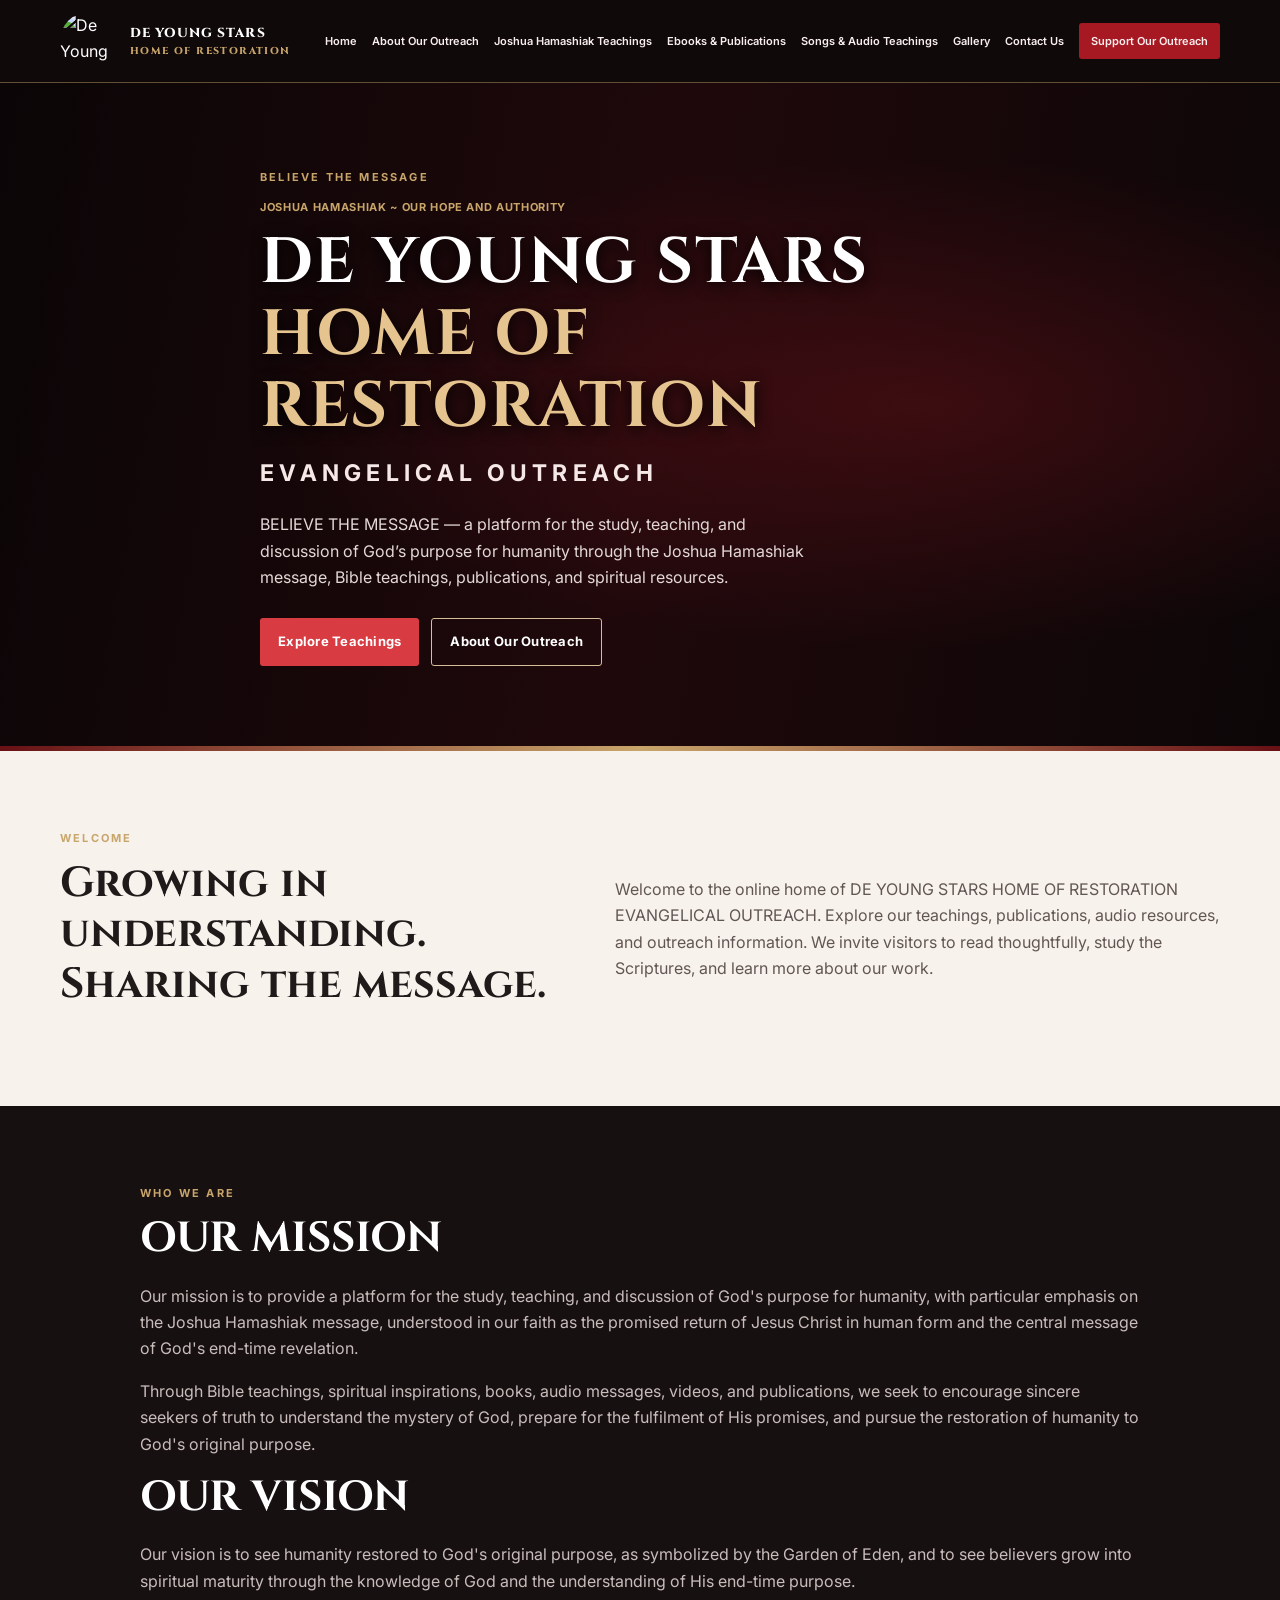
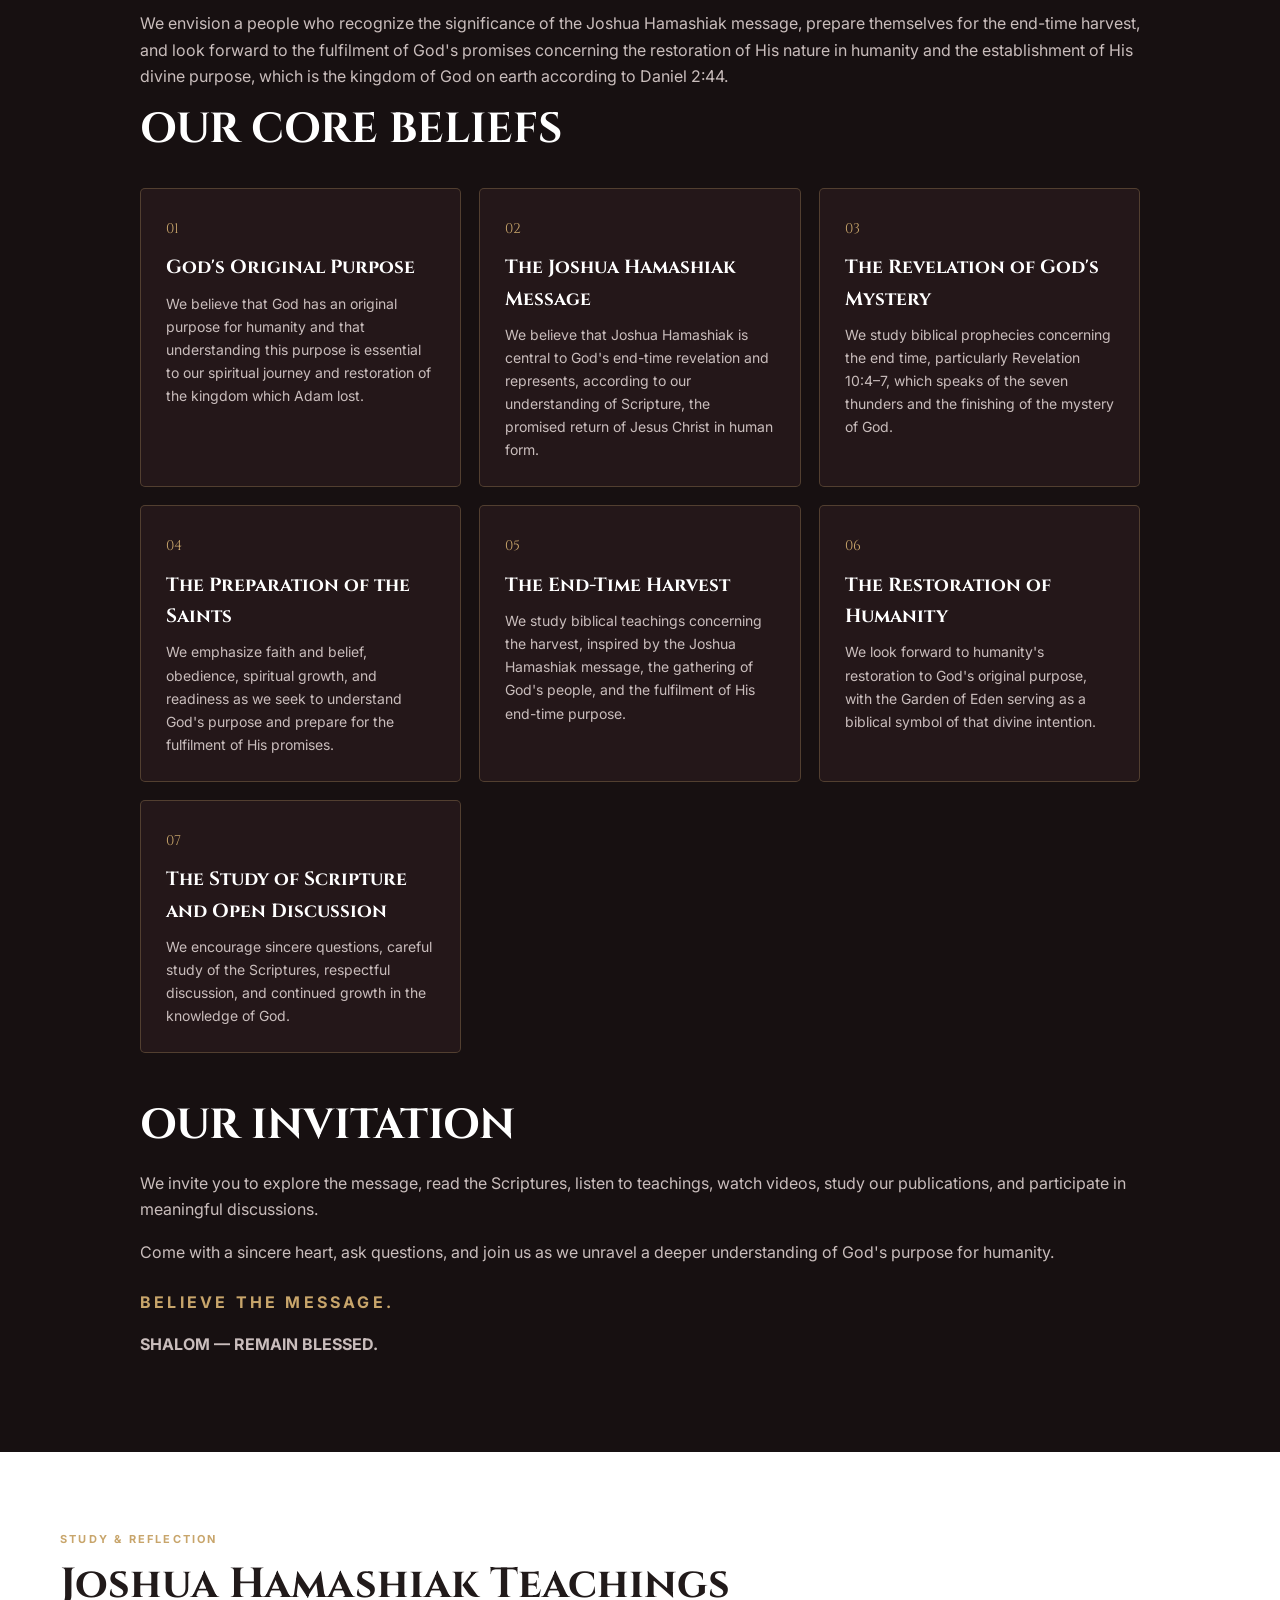
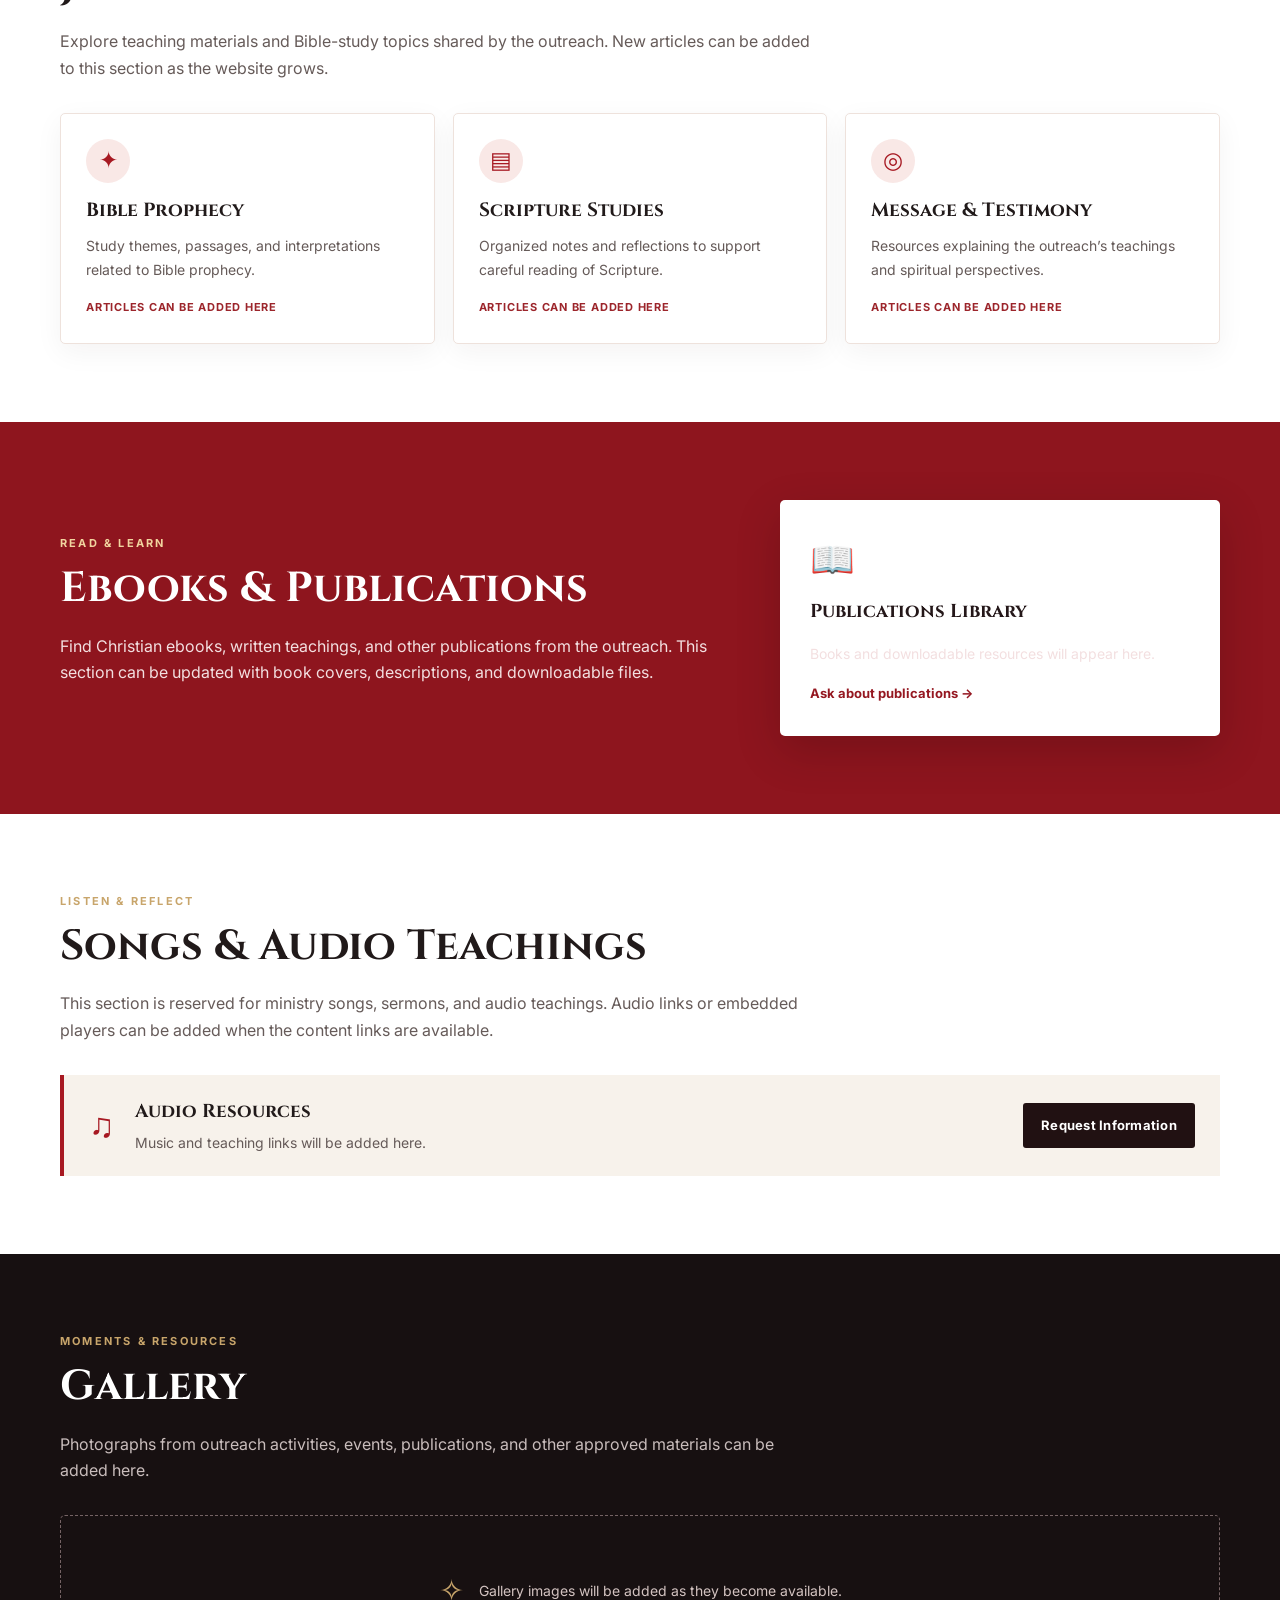
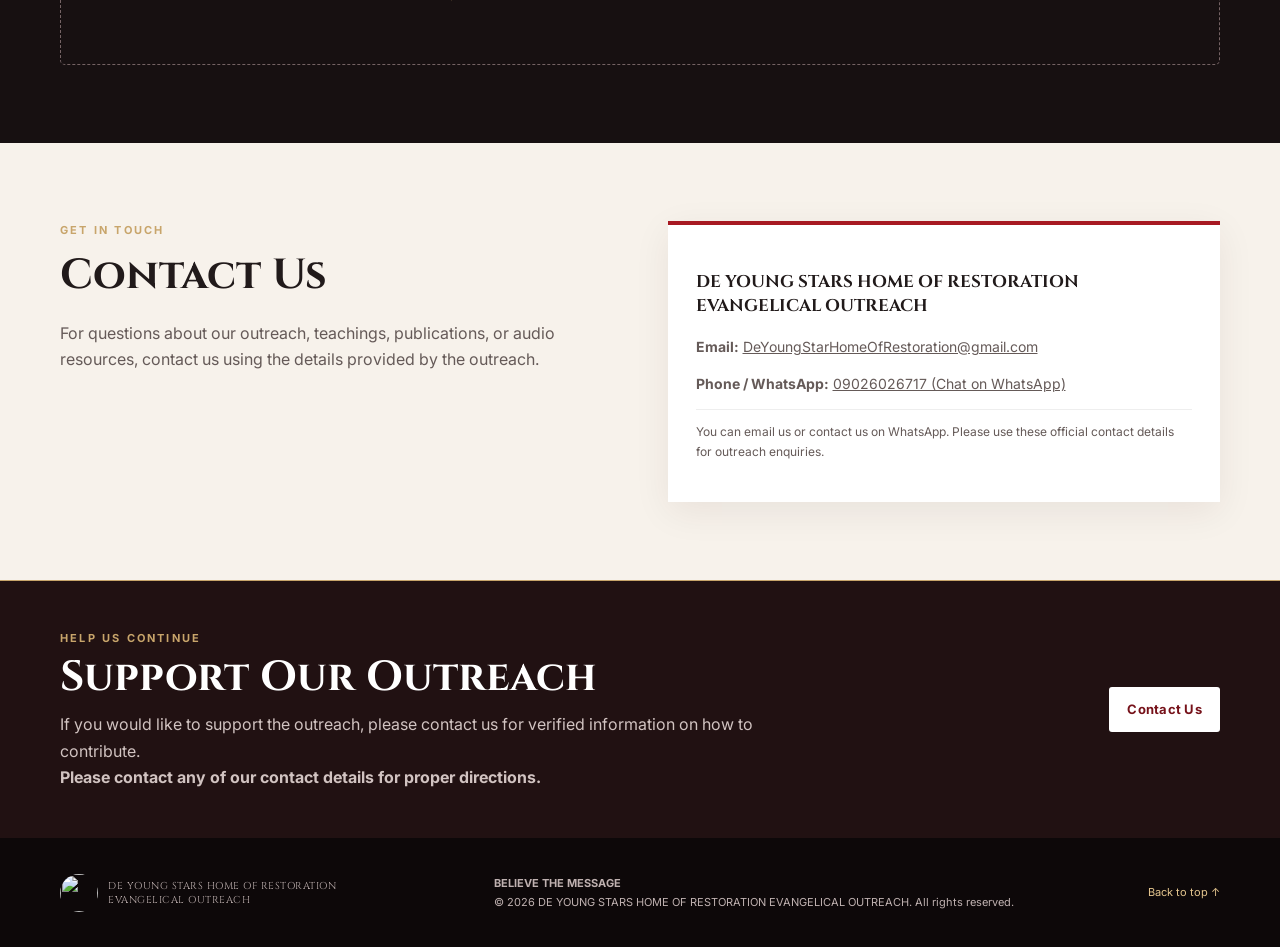
==== index.html @ 3cd27f28 "Add files via upload" ====
<!doctype html>
<html lang="en">
<head>
  <meta charset="utf-8">
  <meta name="viewport" content="width=device-width, initial-scale=1">
  <meta name="description" content="DE YOUNG STARS HOME OF RESTORATION EVANGELICAL OUTREACH — Bible teachings, Christian publications, songs and outreach information.">
  <meta name="theme-color" content="#170b0c">
  <title>DE YOUNG STARS HOME OF RESTORATION EVANGELICAL OUTREACH</title>
  <link rel="stylesheet" href="styles.css">
</head>
<body>
  <a class="skip-link" href="#main">Skip to content</a>
  <header class="site-header">
    <div class="container header-inner">
      <a class="brand" href="#home" aria-label="De Young Stars Home of Restoration Evangelical Outreach home">
        <img src="assets/logo.png" alt="De Young Stars Home of Restoration Evangelical Outreach logo">
        <span class="brand-name">DE YOUNG STARS <small>HOME OF RESTORATION</small></span>
      </a>
      <button class="menu-toggle" id="menuToggle" aria-expanded="false" aria-controls="siteNav">Menu ☰</button>
      <nav id="siteNav" class="site-nav" aria-label="Main navigation">
        <a href="#home">Home</a>
        <a href="#about">About Our Outreach</a>
        <a href="#teachings">Joshua Hamashiak Teachings</a>
        <a href="#publications">Ebooks &amp; Publications</a>
        <a href="#audio">Songs &amp; Audio Teachings</a>
        <a href="#gallery">Gallery</a>
        <a href="#contact">Contact Us</a>
        <a class="nav-support" href="#support">Support Our Outreach</a>
      </nav>
    </div>
  </header>

  <main id="main">
    <section class="hero" id="home">
      <div class="hero-overlay"></div>
      <div class="container hero-content">
        <p class="eyebrow">BELIEVE THE MESSAGE</p>
        <p class="eyebrow secondary-slogan">JOSHUA HAMASHIAK ~ OUR HOPE AND AUTHORITY</p>
        <h1>DE YOUNG STARS<br><span>HOME OF RESTORATION</span></h1>
        <p class="hero-subtitle">EVANGELICAL OUTREACH</p>
        <p class="hero-copy">BELIEVE THE MESSAGE — a platform for the study, teaching, and discussion of God’s purpose for humanity through the Joshua Hamashiak message, Bible teachings, publications, and spiritual resources.</p>
        <div class="hero-actions">
          <a class="button button-primary" href="#teachings">Explore Teachings</a>
          <a class="button button-outline" href="#about">About Our Outreach</a>
        </div>
      </div>
    </section>

    <section class="welcome section" aria-labelledby="welcome-title">
      <div class="container welcome-grid">
        <div>
          <p class="eyebrow">Welcome</p>
          <h2 id="welcome-title">Growing in understanding. Sharing the message.</h2>
        </div>
        <p>Welcome to the online home of DE YOUNG STARS HOME OF RESTORATION EVANGELICAL OUTREACH. Explore our teachings, publications, audio resources, and outreach information. We invite visitors to read thoughtfully, study the Scriptures, and learn more about our work.</p>
      </div>
    </section>

    <section class="section section-dark" id="about">
      <div class="container narrow">
        <p class="eyebrow">Who We Are</p>
        <h2>OUR MISSION</h2>
        <p>Our mission is to provide a platform for the study, teaching, and discussion of God's purpose for humanity, with particular emphasis on the Joshua Hamashiak message, understood in our faith as the promised return of Jesus Christ in human form and the central message of God's end-time revelation.</p>
        <p>Through Bible teachings, spiritual inspirations, books, audio messages, videos, and publications, we seek to encourage sincere seekers of truth to understand the mystery of God, prepare for the fulfilment of His promises, and pursue the restoration of humanity to God's original purpose.</p>
        <h2>OUR VISION</h2>
        <p>Our vision is to see humanity restored to God's original purpose, as symbolized by the Garden of Eden, and to see believers grow into spiritual maturity through the knowledge of God and the understanding of His end-time purpose.</p>
        <p>We envision a people who recognize the significance of the Joshua Hamashiak message, prepare themselves for the end-time harvest, and look forward to the fulfilment of God's promises concerning the restoration of His nature in humanity and the establishment of His divine purpose, which is the kingdom of God on earth according to Daniel 2:44.</p>
        <h2>OUR CORE BELIEFS</h2>
        <div class="info-cards">
          <article class="info-card"><span class="card-number">01</span><h3>God's Original Purpose</h3><p>We believe that God has an original purpose for humanity and that understanding this purpose is essential to our spiritual journey and restoration of the kingdom which Adam lost.</p></article>
          <article class="info-card"><span class="card-number">02</span><h3>The Joshua Hamashiak Message</h3><p>We believe that Joshua Hamashiak is central to God's end-time revelation and represents, according to our understanding of Scripture, the promised return of Jesus Christ in human form.</p></article>
          <article class="info-card"><span class="card-number">03</span><h3>The Revelation of God's Mystery</h3><p>We study biblical prophecies concerning the end time, particularly Revelation 10:4–7, which speaks of the seven thunders and the finishing of the mystery of God.</p></article>
          <article class="info-card"><span class="card-number">04</span><h3>The Preparation of the Saints</h3><p>We emphasize faith and belief, obedience, spiritual growth, and readiness as we seek to understand God's purpose and prepare for the fulfilment of His promises.</p></article>
          <article class="info-card"><span class="card-number">05</span><h3>The End-Time Harvest</h3><p>We study biblical teachings concerning the harvest, inspired by the Joshua Hamashiak message, the gathering of God's people, and the fulfilment of His end-time purpose.</p></article>
          <article class="info-card"><span class="card-number">06</span><h3>The Restoration of Humanity</h3><p>We look forward to humanity's restoration to God's original purpose, with the Garden of Eden serving as a biblical symbol of that divine intention.</p></article>
          <article class="info-card"><span class="card-number">07</span><h3>The Study of Scripture and Open Discussion</h3><p>We encourage sincere questions, careful study of the Scriptures, respectful discussion, and continued growth in the knowledge of God.</p></article>
        </div>
        <h2 style="margin-top:48px">OUR INVITATION</h2>
        <p>We invite you to explore the message, read the Scriptures, listen to teachings, watch videos, study our publications, and participate in meaningful discussions.</p>
        <p>Come with a sincere heart, ask questions, and join us as we unravel a deeper understanding of God's purpose for humanity.</p>
        <p class="eyebrow" style="font-size:16px;margin-top:24px">BELIEVE THE MESSAGE.</p>
        <p><strong>SHALOM — REMAIN BLESSED.</strong></p>
      </div>
    </section>

    <section class="section" id="teachings">
      <div class="container">
        <p class="eyebrow">Study &amp; Reflection</p>
        <h2>Joshua Hamashiak Teachings</h2>
        <p class="section-intro">Explore teaching materials and Bible-study topics shared by the outreach. New articles can be added to this section as the website grows.</p>
        <div class="feature-grid">
          <article class="feature-card">
            <div class="feature-icon">✦</div>
            <h3>Bible Prophecy</h3>
            <p>Study themes, passages, and interpretations related to Bible prophecy.</p>
            <span class="coming-soon">Articles can be added here</span>
          </article>
          <article class="feature-card">
            <div class="feature-icon">▤</div>
            <h3>Scripture Studies</h3>
            <p>Organized notes and reflections to support careful reading of Scripture.</p>
            <span class="coming-soon">Articles can be added here</span>
          </article>
          <article class="feature-card">
            <div class="feature-icon">◎</div>
            <h3>Message &amp; Testimony</h3>
            <p>Resources explaining the outreach’s teachings and spiritual perspectives.</p>
            <span class="coming-soon">Articles can be added here</span>
          </article>
        </div>
      </div>
    </section>

    <section class="section section-red" id="publications">
      <div class="container publication-layout">
        <div>
          <p class="eyebrow">Read &amp; Learn</p>
          <h2>Ebooks &amp; Publications</h2>
          <p>Find Christian ebooks, written teachings, and other publications from the outreach. This section can be updated with book covers, descriptions, and downloadable files.</p>
        </div>
        <div class="publication-placeholder">
          <div class="book-mark">📖</div>
          <h3>Publications Library</h3>
          <p>Books and downloadable resources will appear here.</p>
          <a class="text-link" href="#contact">Ask about publications →</a>
        </div>
      </div>
    </section>

    <section class="section" id="audio">
      <div class="container">
        <p class="eyebrow">Listen &amp; Reflect</p>
        <h2>Songs &amp; Audio Teachings</h2>
        <p class="section-intro">This section is reserved for ministry songs, sermons, and audio teachings. Audio links or embedded players can be added when the content links are available.</p>
        <div class="audio-panel">
          <div class="audio-symbol">♫</div>
          <div><h3>Audio Resources</h3><p>Music and teaching links will be added here.</p></div>
          <a class="button button-dark" href="#contact">Request Information</a>
        </div>
      </div>
    </section>

    <section class="section section-dark" id="gallery">
      <div class="container">
        <p class="eyebrow">Moments &amp; Resources</p>
        <h2>Gallery</h2>
        <p class="section-intro">Photographs from outreach activities, events, publications, and other approved materials can be added here.</p>
        <div class="gallery-empty"><span>✧</span><p>Gallery images will be added as they become available.</p></div>
      </div>
    </section>

    <section class="section contact-section" id="contact">
      <div class="container contact-grid">
        <div>
          <p class="eyebrow">Get in Touch</p>
          <h2>Contact Us</h2>
          <p>For questions about our outreach, teachings, publications, or audio resources, contact us using the details provided by the outreach.</p>
        </div>
        <div class="contact-card">
          <h3>DE YOUNG STARS HOME OF RESTORATION EVANGELICAL OUTREACH</h3>
          <p><strong>Email:</strong> <a href="mailto:DeYoungStarHomeOfRestoration@gmail.com">DeYoungStarHomeOfRestoration@gmail.com</a></p>
          <p><strong>Phone / WhatsApp:</strong> <a href="https://wa.me/2349026026717" target="_blank" rel="noopener noreferrer">09026026717 (Chat on WhatsApp)</a></p>
          <p class="small-note">You can email us or contact us on WhatsApp. Please use these official contact details for outreach enquiries.</p>
        </div>
      </div>
    </section>

    <section class="support-banner" id="support">
      <div class="container support-inner">
        <div><p class="eyebrow">Help Us Continue</p><h2>Support Our Outreach</h2><p>If you would like to support the outreach, please contact us for verified information on how to contribute.</p><p><strong>Please contact any of our contact details for proper directions.</strong></p></div>
        <a class="button button-light" href="#contact">Contact Us</a>
      </div>
    </section>
  </main>

  <footer class="site-footer">
    <div class="container footer-inner">
      <div class="footer-brand"><img src="assets/logo.png" alt=""><span>DE YOUNG STARS HOME OF RESTORATION EVANGELICAL OUTREACH</span></div>
      <p><strong>BELIEVE THE MESSAGE</strong><br>© <span id="year"></span> DE YOUNG STARS HOME OF RESTORATION EVANGELICAL OUTREACH. All rights reserved.</p>
      <a href="#home">Back to top ↑</a>
    </div>
  </footer>
  <script src="script.js"></script>
</body>
</html>
---- styles.css ----
@import url('https://fonts.googleapis.com/css2?family=Cinzel:wght@500;600;700;800&family=Inter:wght@400;500;600;700&display=swap');
:root{--black:#10090a;--dark:#1b1011;--red:#a71922;--red2:#d83b42;--gold:#c8a56b;--cream:#f7f2eb;--white:#fff;--muted:#bcb2b0;--max:1160px}
*{box-sizing:border-box}html{scroll-behavior:smooth;scroll-padding-top:90px}body{margin:0;background:#fff;color:#211a1a;font-family:Inter,Arial,sans-serif;line-height:1.65}a{color:inherit}.container{width:min(var(--max),calc(100% - 36px));margin-inline:auto}.skip-link{position:absolute;left:-9999px;top:auto}.skip-link:focus{left:10px;top:10px;background:#fff;padding:10px;z-index:1000}
.site-header{background:#10090a;color:#fff;border-bottom:1px solid rgba(200,165,107,.45);position:sticky;top:0;z-index:50}.header-inner{min-height:82px;display:flex;align-items:center;justify-content:space-between;gap:20px}.brand{display:flex;align-items:center;gap:12px;text-decoration:none;min-width:210px}.brand img{width:58px;height:58px;object-fit:contain;border-radius:50%}.brand-name{font-family:Cinzel,Georgia,serif;font-size:13px;font-weight:800;letter-spacing:.08em;line-height:1.25}.brand-name small{display:block;color:var(--gold);font-size:10px;letter-spacing:.14em;margin-top:4px}.site-nav{display:flex;align-items:center;justify-content:flex-end;gap:15px;flex-wrap:wrap}.site-nav a{text-decoration:none;font-size:11px;font-weight:600;color:#f8eeee;transition:color .2s}.site-nav a:hover{color:#e8bd7c}.site-nav .nav-support{background:var(--red);padding:9px 12px;border-radius:3px}.menu-toggle{display:none;background:transparent;border:1px solid #7c6665;color:#fff;border-radius:4px;padding:9px 12px}
.hero{position:relative;min-height:570px;display:flex;align-items:center;color:#fff;background:linear-gradient(100deg,rgba(10,5,6,.96),rgba(34,8,11,.82),rgba(10,5,6,.7)),url('assets/logo.png') center 38%/min(75vw,650px) auto no-repeat,#10090a;overflow:hidden}.hero:after{content:"";position:absolute;inset:auto 0 0;height:5px;background:linear-gradient(90deg,#681015,var(--gold),#681015)}.hero-overlay{position:absolute;inset:0;background:radial-gradient(ellipse at 72% 48%,rgba(183,29,39,.23),transparent 50%);pointer-events:none}.hero-content{position:relative;z-index:1;padding:85px 0;max-width:760px}.eyebrow{text-transform:uppercase;letter-spacing:.2em;font-size:11px;font-weight:700;color:var(--gold);margin:0 0 12px}.hero h1{font-family:Cinzel,Georgia,serif;font-size:clamp(34px,6vw,64px);line-height:1.12;letter-spacing:.025em;margin:0 0 12px;text-shadow:0 3px 15px #000}.hero h1 span{color:#e5c48f}.hero-subtitle{font-size:clamp(16px,2.5vw,23px);font-weight:700;letter-spacing:.23em;color:#f5e8e6;margin:0 0 18px}.hero-copy{max-width:560px;color:#e4d9d7;font-size:16px}.hero-actions{display:flex;gap:12px;flex-wrap:wrap;margin-top:28px}.button{display:inline-flex;align-items:center;justify-content:center;padding:12px 18px;text-decoration:none;border-radius:3px;font-size:13px;font-weight:700;letter-spacing:.02em}.button-primary{background:var(--red2);color:#fff}.button-outline{border:1px solid #d6bd9c;color:#fff}.button-dark{background:#211112;color:#fff}.button-light{background:#fff;color:#76121a}
.section{padding:78px 0}.section h2,.welcome h2,.support-banner h2{font-family:Cinzel,Georgia,serif;font-size:clamp(28px,4vw,42px);line-height:1.2;margin:0 0 18px}.section-intro{max-width:760px;color:#665b59;margin:0 0 32px}.welcome{background:var(--cream)}.welcome-grid{display:grid;grid-template-columns:1fr 1.2fr;gap:50px;align-items:center}.welcome-grid>p{color:#625654;margin:0}.section-dark{background:#171011;color:#fff}.section-dark .section-intro,.section-dark .narrow>p:not(.eyebrow){color:#c9bdbc}.narrow{max-width:1000px}.info-cards,.feature-grid{display:grid;grid-template-columns:repeat(3,1fr);gap:18px;margin-top:32px}.info-card,.feature-card{padding:25px;background:#241719;border:1px solid rgba(200,165,107,.28);border-radius:5px}.card-number{color:var(--gold);font-family:Cinzel,Georgia,serif;font-size:14px}.info-card h3,.feature-card h3{font-family:Cinzel,Georgia,serif;margin:12px 0 8px;font-size:19px}.info-card p,.feature-card p{font-size:14px;color:#c9bdbc;margin:0}.feature-card{background:#fff;border:1px solid #eee2dc;box-shadow:0 8px 28px rgba(34,12,13,.05);color:#211a1a}.feature-card p{color:#655a58}.feature-icon{width:44px;height:44px;border-radius:50%;display:grid;place-items:center;background:#f9e8e6;color:var(--red);font-size:23px}.coming-soon{display:inline-block;margin-top:17px;color:#9c252b;font-size:11px;font-weight:700;text-transform:uppercase;letter-spacing:.07em}
.section-red{background:#8e151e;color:#fff;position:relative;overflow:hidden}.section-red:after{content:"✦";position:absolute;right:4%;top:4%;font-size:240px;color:rgba(255,255,255,.04);pointer-events:none}.publication-layout{display:grid;grid-template-columns:1.2fr .8fr;gap:60px;align-items:center;position:relative;z-index:1}.section-red .eyebrow{color:#f1d49f}.publication-layout>div>p:not(.eyebrow){color:#f3dfe0}.publication-placeholder{background:#fff;color:#241719;border-radius:5px;padding:30px;box-shadow:0 15px 45px rgba(30,0,0,.2)}.book-mark{font-size:36px}.publication-placeholder h3{font-family:Cinzel,Georgia,serif;margin:8px 0}.publication-placeholder p{color:#6b5c5b;font-size:14px}.text-link{color:#951821;font-weight:700;font-size:13px;text-decoration:none}.audio-panel{display:flex;align-items:center;gap:20px;background:var(--cream);border-left:4px solid var(--red);padding:22px 25px}.audio-symbol{font-size:34px;color:var(--red)}.audio-panel h3{margin:0;font-family:Cinzel,Georgia,serif}.audio-panel p{margin:3px 0 0;color:#655a58;font-size:14px}.audio-panel .button{margin-left:auto;white-space:nowrap}.gallery-empty{border:1px dashed #756364;border-radius:5px;min-height:150px;display:flex;align-items:center;justify-content:center;gap:15px;color:#d3c3c1}.gallery-empty span{font-size:30px;color:var(--gold)}.gallery-empty p{font-size:14px}
.contact-section{background:#f7f2eb}.contact-grid{display:grid;grid-template-columns:1fr 1fr;gap:55px;align-items:start}.contact-grid>div>p:not(.eyebrow){color:#655a58}.contact-card{background:#fff;padding:28px;border-top:4px solid var(--red);box-shadow:0 10px 35px rgba(50,20,20,.07)}.contact-card h3{font-family:Cinzel,Georgia,serif;font-size:17px;line-height:1.4}.contact-card p{font-size:14px}.small-note{font-size:12px!important;color:#8b7c79;border-top:1px solid #eee;padding-top:12px}.support-banner{background:#211112;color:#fff;padding:48px 0;border-top:1px solid var(--gold)}.support-inner{display:flex;align-items:center;justify-content:space-between;gap:30px}.support-banner h2{margin-bottom:8px}.support-banner p:not(.eyebrow){color:#d1c3c1;margin:0;max-width:700px}.support-banner .eyebrow{margin-bottom:6px}.site-footer{background:#0d0809;color:#bfb1b0;padding:25px 0}.footer-inner{display:flex;align-items:center;justify-content:space-between;gap:20px;flex-wrap:wrap}.footer-inner p,.footer-inner>a{font-size:11px}.footer-inner>a{color:#e4c58e;text-decoration:none}.footer-brand{display:flex;align-items:center;gap:10px;max-width:300px;font-family:Cinzel,Georgia,serif;font-size:10px;line-height:1.4;letter-spacing:.05em}.footer-brand img{width:38px;height:38px;object-fit:contain;border-radius:50%}
@media(max-width:1000px){.header-inner{align-items:center}.menu-toggle{display:block;margin-left:auto}.site-nav{display:none;position:absolute;left:0;right:0;top:82px;background:#10090a;padding:18px;align-items:stretch;flex-direction:column;gap:0;border-bottom:1px solid var(--gold)}.site-nav.open{display:flex}.site-nav a{font-size:13px;padding:11px 8px;border-bottom:1px solid rgba(255,255,255,.08)}.site-nav .nav-support{margin-top:10px;text-align:center}.welcome-grid,.publication-layout,.contact-grid{grid-template-columns:1fr;gap:24px}.hero{background-size:auto, min(88vw,560px) auto;background-position:center, right 45% center}.hero-content{max-width:680px}.info-cards,.feature-grid{grid-template-columns:1fr 1fr}}
@media(max-width:600px){.container{width:calc(100% - 28px)}.header-inner{min-height:72px}.brand img{width:48px;height:48px}.brand-name{font-size:11px}.brand-name small{font-size:9px}.site-nav{top:72px}.hero{min-height:540px;background-size:auto, min(105vw,500px) auto;background-position:center, right -80px center}.hero-content{padding:70px 0}.hero-copy{font-size:14px;max-width:90%}.hero-actions{align-items:stretch;flex-direction:column;max-width:230px}.section{padding:56px 0}.info-cards,.feature-grid{grid-template-columns:1fr}.audio-panel{align-items:flex-start;flex-wrap:wrap}.audio-panel .button{margin-left:0}.support-inner{align-items:flex-start;flex-direction:column}.footer-inner{align-items:flex-start;flex-direction:column;gap:8px}}

.secondary-slogan { letter-spacing: .06em; font-weight: 700; }
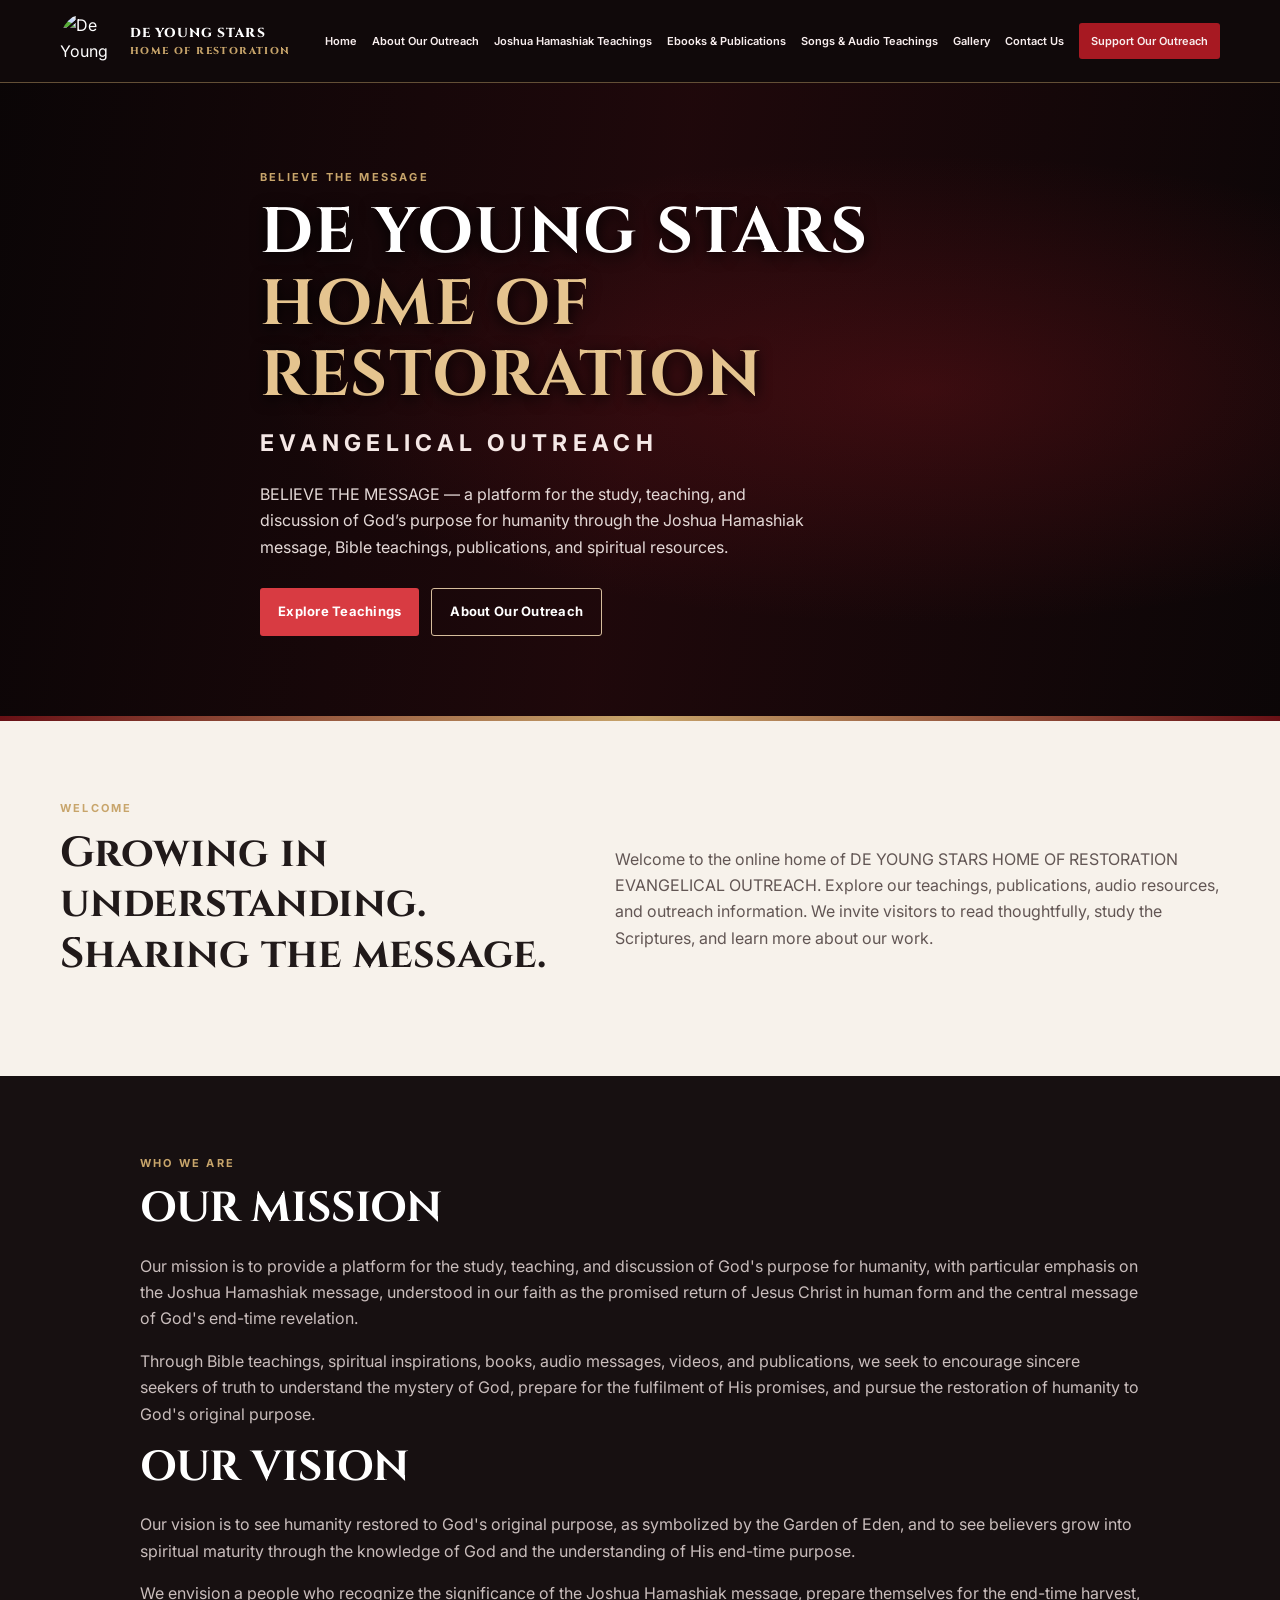
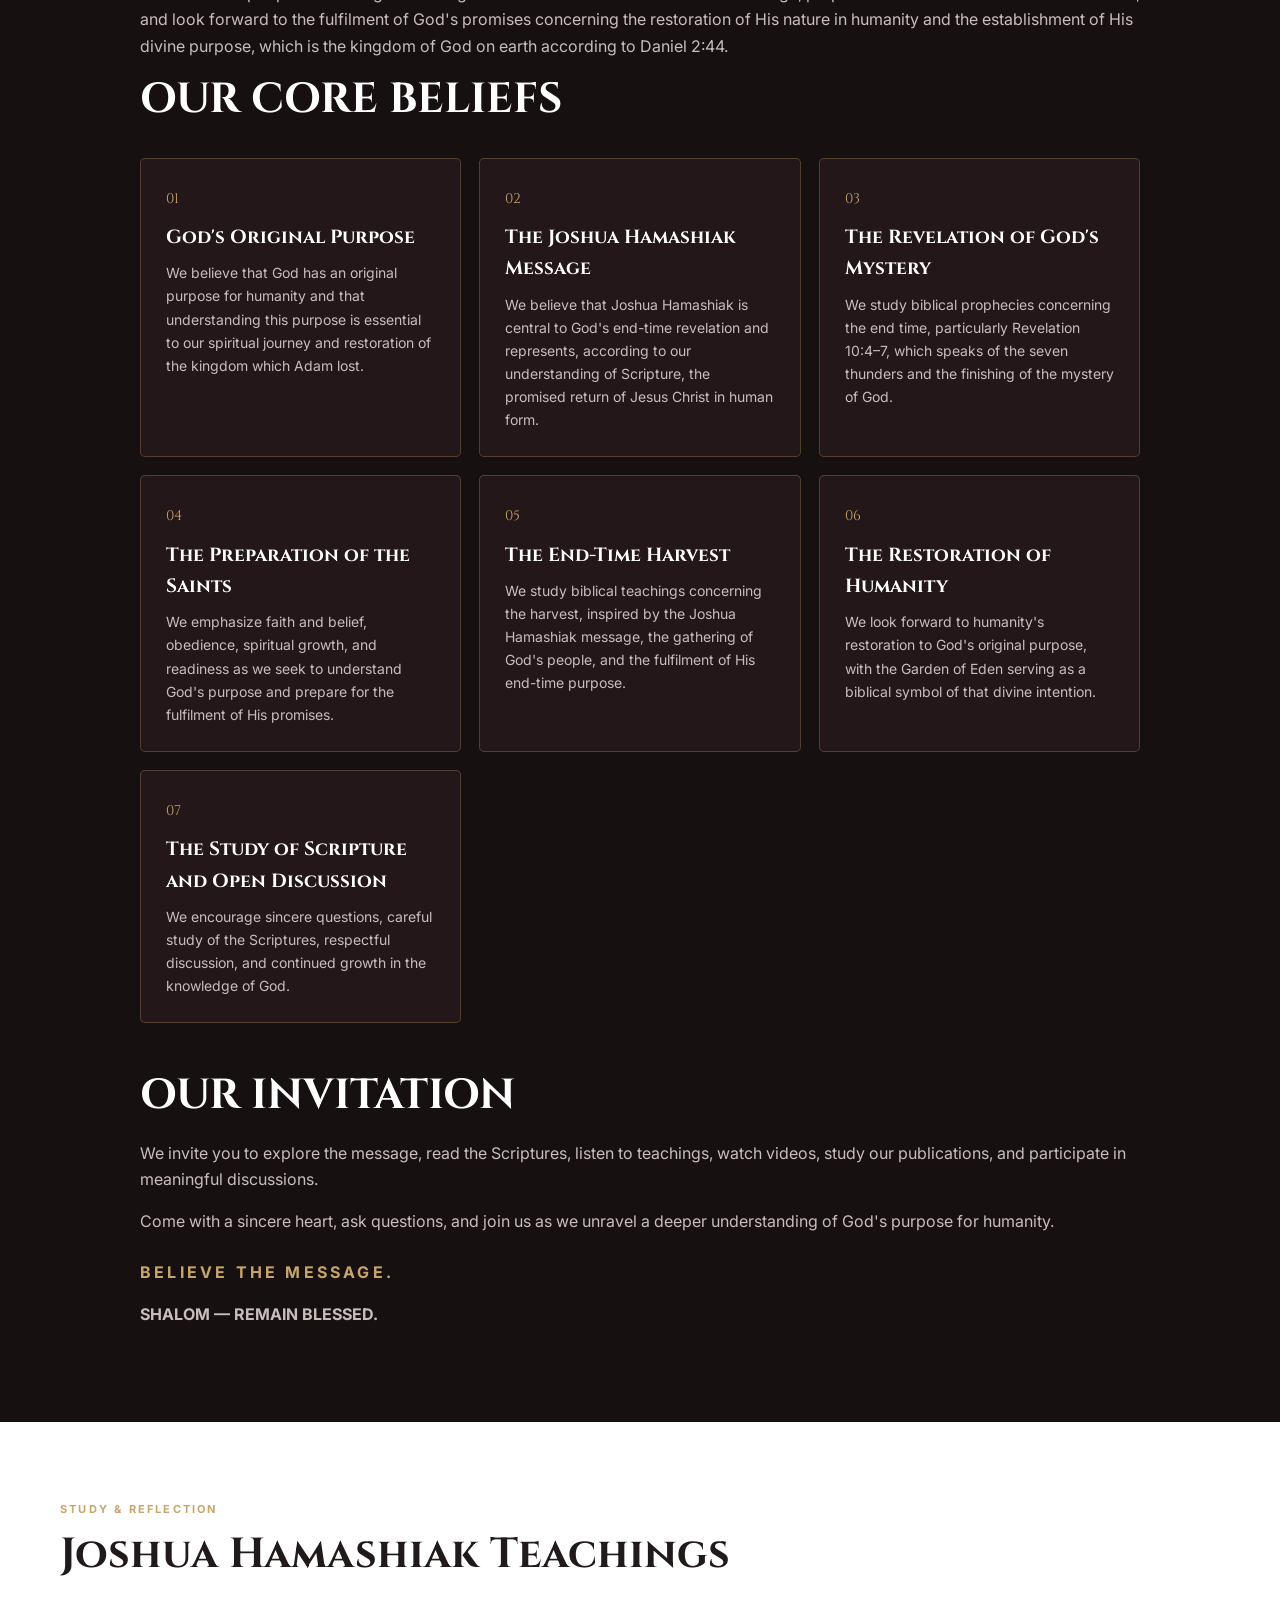
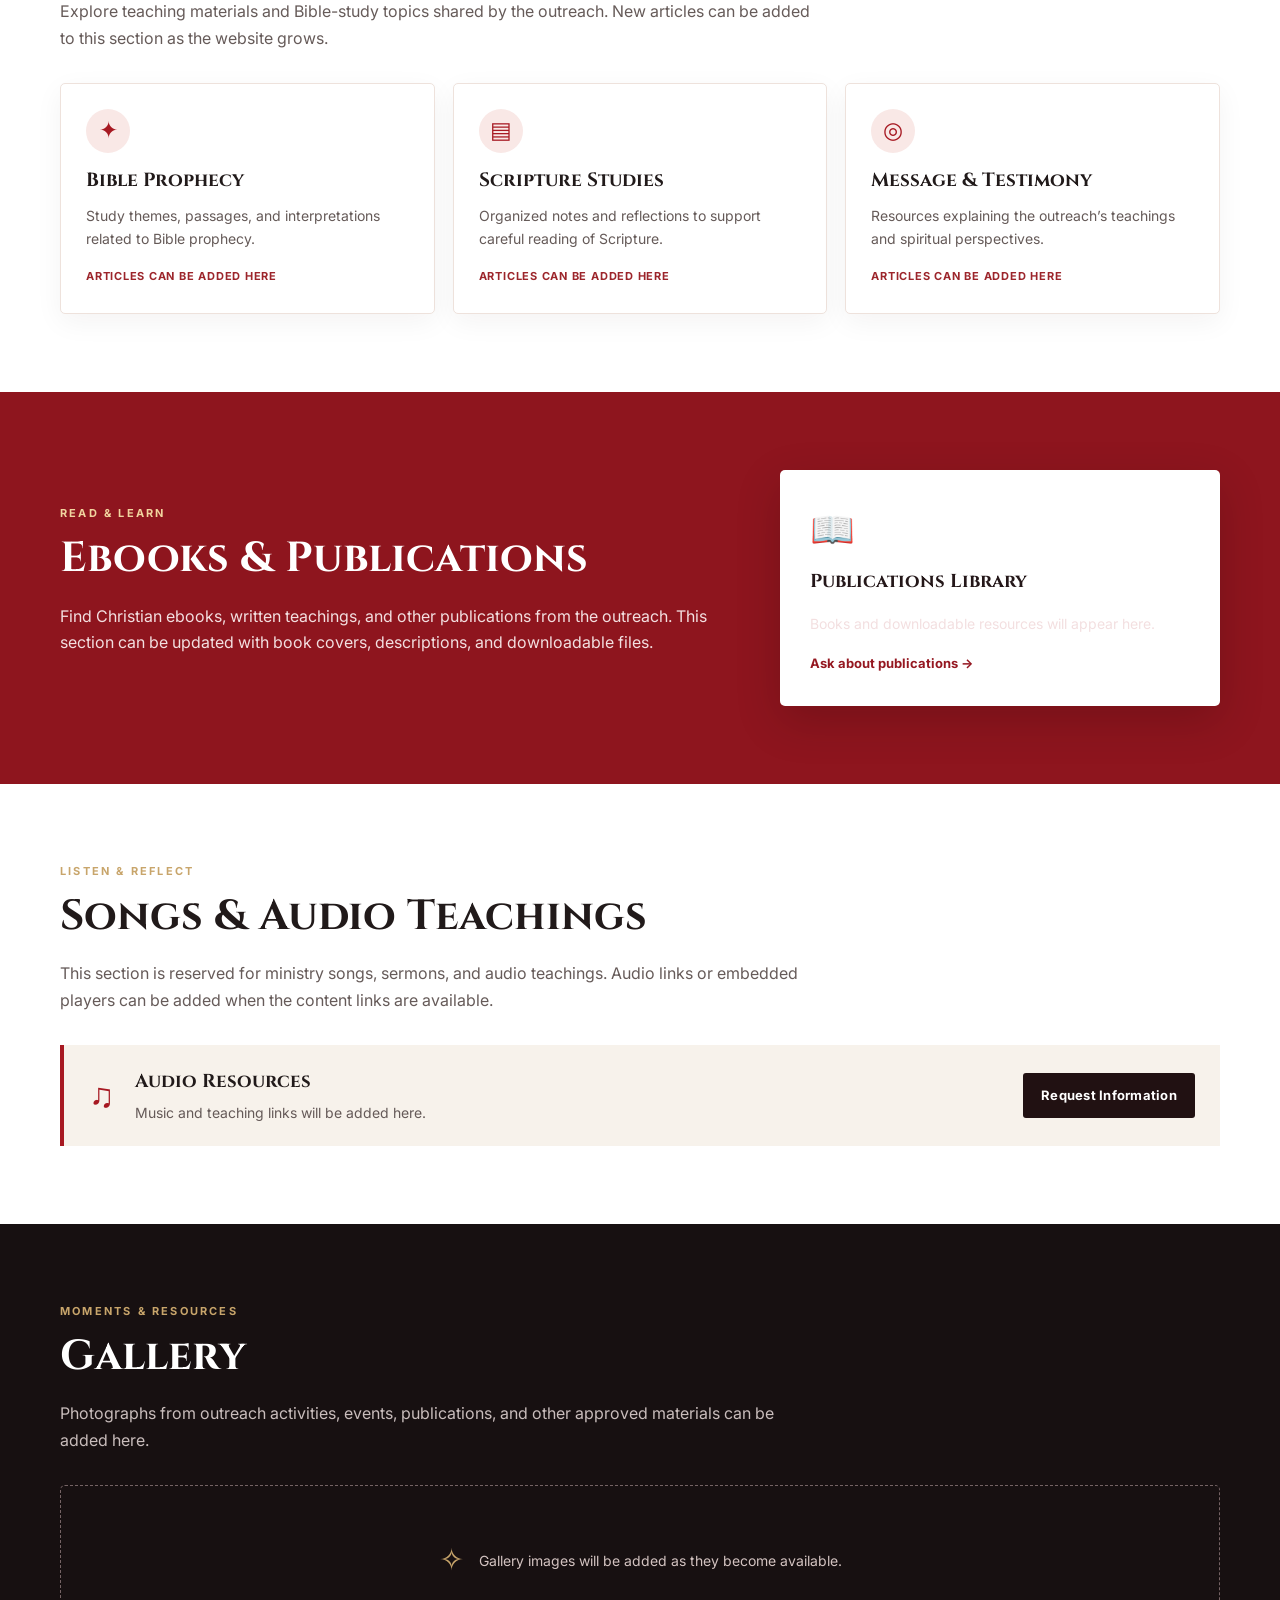
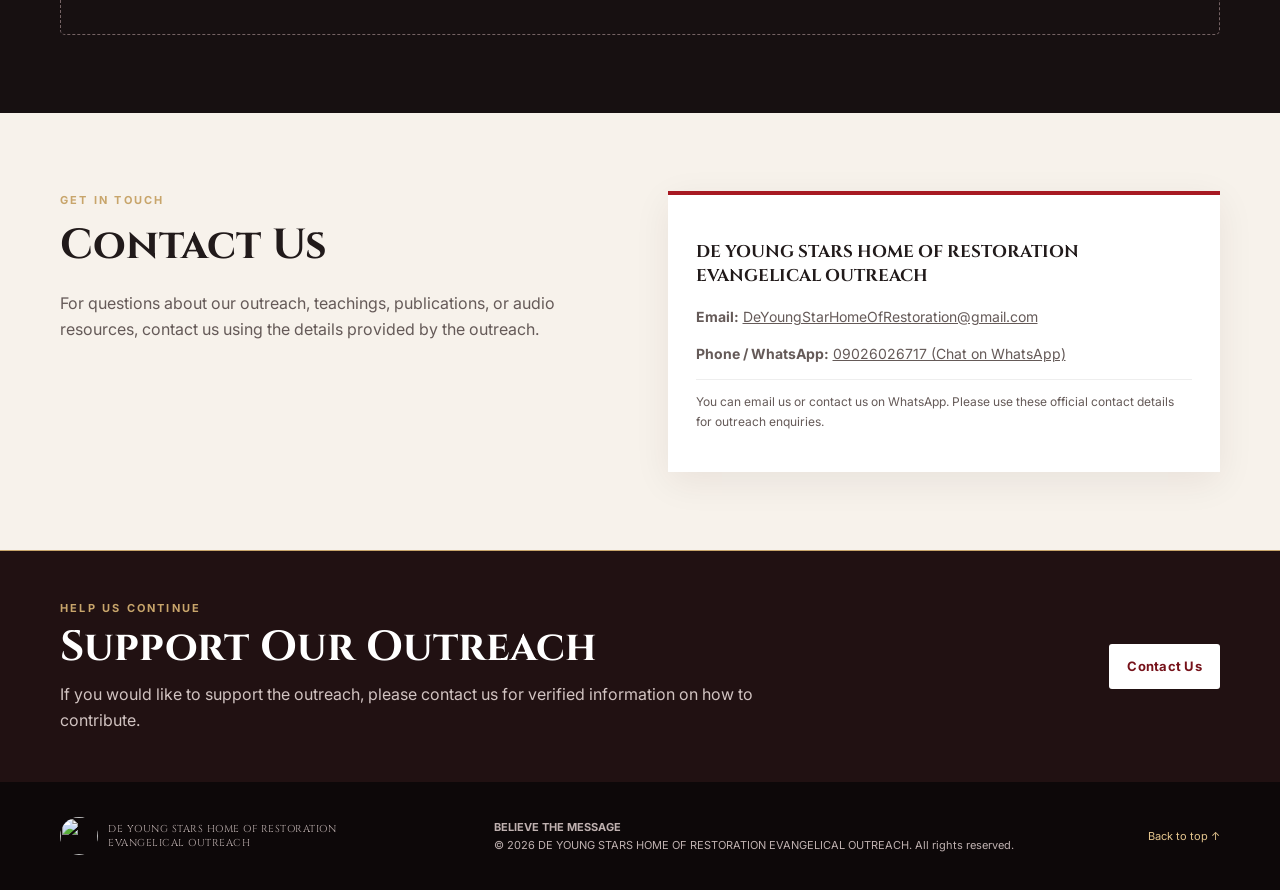
==== commit ca24d00e: "Connect frontend to DE YOUNG STARS backend" ====
--- a/index.html
+++ b/index.html
@@ -35,7 +35,6 @@
       <div class="hero-overlay"></div>
       <div class="container hero-content">
         <p class="eyebrow">BELIEVE THE MESSAGE</p>
-        <p class="eyebrow secondary-slogan">JOSHUA HAMASHIAK ~ OUR HOPE AND AUTHORITY</p>
         <h1>DE YOUNG STARS<br><span>HOME OF RESTORATION</span></h1>
         <p class="hero-subtitle">EVANGELICAL OUTREACH</p>
         <p class="hero-copy">BELIEVE THE MESSAGE — a platform for the study, teaching, and discussion of God’s purpose for humanity through the Joshua Hamashiak message, Bible teachings, publications, and spiritual resources.</p>
@@ -167,7 +166,7 @@
 
     <section class="support-banner" id="support">
       <div class="container support-inner">
-        <div><p class="eyebrow">Help Us Continue</p><h2>Support Our Outreach</h2><p>If you would like to support the outreach, please contact us for verified information on how to contribute.</p><p><strong>Please contact any of our contact details for proper directions.</strong></p></div>
+        <div><p class="eyebrow">Help Us Continue</p><h2>Support Our Outreach</h2><p>If you would like to support the outreach, please contact us for verified information on how to contribute.</p></div>
         <a class="button button-light" href="#contact">Contact Us</a>
       </div>
     </section>
--- a/styles.css
+++ b/styles.css
@@ -8,5 +8,3 @@
 .contact-section{background:#f7f2eb}.contact-grid{display:grid;grid-template-columns:1fr 1fr;gap:55px;align-items:start}.contact-grid>div>p:not(.eyebrow){color:#655a58}.contact-card{background:#fff;padding:28px;border-top:4px solid var(--red);box-shadow:0 10px 35px rgba(50,20,20,.07)}.contact-card h3{font-family:Cinzel,Georgia,serif;font-size:17px;line-height:1.4}.contact-card p{font-size:14px}.small-note{font-size:12px!important;color:#8b7c79;border-top:1px solid #eee;padding-top:12px}.support-banner{background:#211112;color:#fff;padding:48px 0;border-top:1px solid var(--gold)}.support-inner{display:flex;align-items:center;justify-content:space-between;gap:30px}.support-banner h2{margin-bottom:8px}.support-banner p:not(.eyebrow){color:#d1c3c1;margin:0;max-width:700px}.support-banner .eyebrow{margin-bottom:6px}.site-footer{background:#0d0809;color:#bfb1b0;padding:25px 0}.footer-inner{display:flex;align-items:center;justify-content:space-between;gap:20px;flex-wrap:wrap}.footer-inner p,.footer-inner>a{font-size:11px}.footer-inner>a{color:#e4c58e;text-decoration:none}.footer-brand{display:flex;align-items:center;gap:10px;max-width:300px;font-family:Cinzel,Georgia,serif;font-size:10px;line-height:1.4;letter-spacing:.05em}.footer-brand img{width:38px;height:38px;object-fit:contain;border-radius:50%}
 @media(max-width:1000px){.header-inner{align-items:center}.menu-toggle{display:block;margin-left:auto}.site-nav{display:none;position:absolute;left:0;right:0;top:82px;background:#10090a;padding:18px;align-items:stretch;flex-direction:column;gap:0;border-bottom:1px solid var(--gold)}.site-nav.open{display:flex}.site-nav a{font-size:13px;padding:11px 8px;border-bottom:1px solid rgba(255,255,255,.08)}.site-nav .nav-support{margin-top:10px;text-align:center}.welcome-grid,.publication-layout,.contact-grid{grid-template-columns:1fr;gap:24px}.hero{background-size:auto, min(88vw,560px) auto;background-position:center, right 45% center}.hero-content{max-width:680px}.info-cards,.feature-grid{grid-template-columns:1fr 1fr}}
 @media(max-width:600px){.container{width:calc(100% - 28px)}.header-inner{min-height:72px}.brand img{width:48px;height:48px}.brand-name{font-size:11px}.brand-name small{font-size:9px}.site-nav{top:72px}.hero{min-height:540px;background-size:auto, min(105vw,500px) auto;background-position:center, right -80px center}.hero-content{padding:70px 0}.hero-copy{font-size:14px;max-width:90%}.hero-actions{align-items:stretch;flex-direction:column;max-width:230px}.section{padding:56px 0}.info-cards,.feature-grid{grid-template-columns:1fr}.audio-panel{align-items:flex-start;flex-wrap:wrap}.audio-panel .button{margin-left:0}.support-inner{align-items:flex-start;flex-direction:column}.footer-inner{align-items:flex-start;flex-direction:column;gap:8px}}
-
-.secondary-slogan { letter-spacing: .06em; font-weight: 700; }
